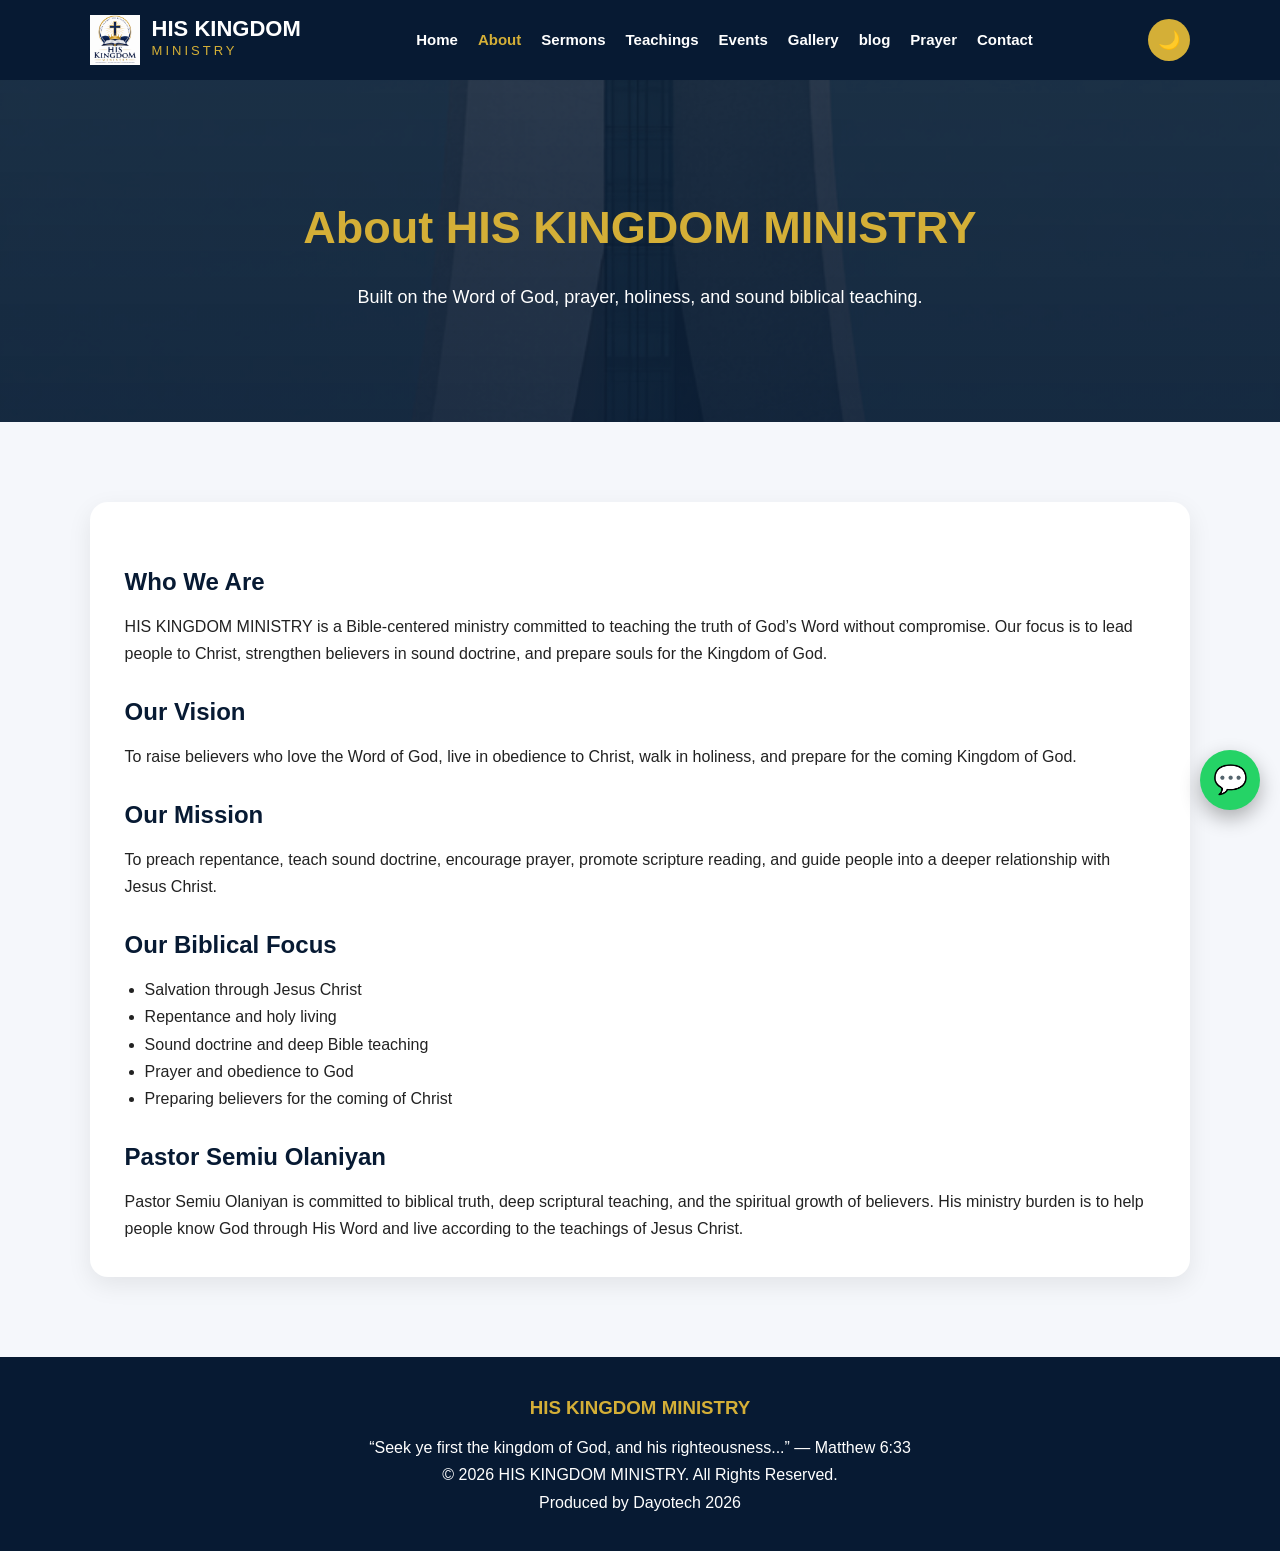
==== about.html @ 7446a450 "first commit for my church" ====
<!DOCTYPE html>
<html lang="en">
<head>
  <meta charset="UTF-8">
  <meta name="viewport" content="width=device-width, initial-scale=1.0">
  <title>About Us | HIS KINGDOM MINISTRY</title>
   <link rel="icon" type="image/png" href="favicon.png">
   <link rel="stylesheet" href="style.css" />
</head>
<body>
  <div id="loader">
  <div class="loader-content">
    <img src="logo.png" alt="Logo">
    <div class="spinner"></div>
  </div>
</div>

<header class="header">
 <div class="logo">
  <img src="logo.png" alt="HIS KINGDOM MINISTRY Logo">

  <div class="logo-text">
    <h1>HIS KINGDOM</h1>
    <p>MINISTRY</p>
  </div>
</div>  

 

  <nav class="nav" id="navMenu">
    <a href="index.html">Home</a>
    <a href="about.html" class="active">About</a>
    <a href="sermons.html">Sermons</a>
    <a href="teachings.html">Teachings</a>
    <a href="events.html">Events</a>
    <a href="gallery.html">Gallery</a>
    <a href="blog.html">blog</a>
    <a href="prayer.html">Prayer</a>
    <a href="contact.html">Contact</a>
  </nav>
  <button class="dark-btn" onclick="toggleDarkMode()">🌙</button>

  <button class="menu-btn" onclick="toggleMenu()">☰</button>
</header>

<section class="page-hero">
  <h2>About HIS KINGDOM MINISTRY</h2>
  <p>Built on the Word of God, prayer, holiness, and sound biblical teaching.</p>
</section>

<section class="section">
  <div class="container text-page">
    <h2>Who We Are</h2>
    <p>
      HIS KINGDOM MINISTRY is a Bible-centered ministry committed to teaching the truth
      of God’s Word without compromise. Our focus is to lead people to Christ, strengthen
      believers in sound doctrine, and prepare souls for the Kingdom of God.
    </p>

    <h2>Our Vision</h2>
    <p>
      To raise believers who love the Word of God, live in obedience to Christ,
      walk in holiness, and prepare for the coming Kingdom of God.
    </p>

    <h2>Our Mission</h2>
    <p>
      To preach repentance, teach sound doctrine, encourage prayer, promote scripture reading,
      and guide people into a deeper relationship with Jesus Christ.
    </p>

    <h2>Our Biblical Focus</h2>
    <ul>
      <li>Salvation through Jesus Christ</li>
      <li>Repentance and holy living</li>
      <li>Sound doctrine and deep Bible teaching</li>
      <li>Prayer and obedience to God</li>
      <li>Preparing believers for the coming of Christ</li>
    </ul>

    <h2>Pastor Semiu Olaniyan</h2>
    <p>
      Pastor Semiu Olaniyan is committed to biblical truth, deep scriptural teaching,
      and the spiritual growth of believers. His ministry burden is to help people
      know God through His Word and live according to the teachings of Jesus Christ.
    </p>
  </div>
</section>

<footer class="footer">
  <h3>HIS KINGDOM MINISTRY</h3>
  <p>“Seek ye first the kingdom of God, and his righteousness...” — Matthew 6:33</p>
  <p>© 2026 HIS KINGDOM MINISTRY. All Rights Reserved.</p>
  <p>Produced by Dayotech 2026</p>
</footer>

<button class="top-btn" onclick="scrollToTop()">↑</button>
<script src="script.js"></script>
<a href="https://wa.me/2348034254032" class="whatsapp-float" target="_blank">
  💬
</a>
</body>
</html>
---- style.css ----
* {
  margin: 0;
  padding: 0;
  box-sizing: border-box;
}

body {
  font-family: Arial, sans-serif;
  background: #f5f7fb;
  color: #222;
  line-height: 1.7;
}

a {
  text-decoration: none;
}

.header {
  width: 100%;
  background: #071a33;
  color: #fff;
  display: flex;
  justify-content: space-between;
  align-items: center;
  padding: 15px 7%;
  position: sticky;
  top: 0;
  z-index: 1000;
}

 .logo {
  display: flex;
  align-items: center;
  gap: 12px;
}

.logo img {
  width: 65px;
  height: 65px;
  object-fit: contain;
}

.logo-text h1 {
  font-size: 22px;
  line-height: 1;
  color: #fff;
}

.logo-text p {
  font-size: 13px;
  color: #d4af37;
  letter-spacing: 3px;
}


.logo h1 {
  font-size: 22px;
  line-height: 1;
}

.logo p {
  font-size: 13px;
  color: #d4af37;
  letter-spacing: 3px;
}

.nav {
  display: flex;
  align-items: center;
  gap: 20px;
}

.nav a {
  color: #fff;
  font-weight: bold;
  font-size: 15px;
  transition: 0.3s;
}

.nav a:hover,
.nav a.active {
  color: #d4af37;
}

.menu-btn {
  display: none;
  background: #d4af37;
  color: #071a33;
  border: none;
  padding: 8px 12px;
  font-size: 24px;
  border-radius: 6px;
  cursor: pointer;
}

.hero {
  min-height: 88vh;
  background:
    linear-gradient(rgba(7, 26, 51, 0.8), rgba(7, 26, 51, 0.9)),
    url("images/church-bg.jpg");
  background-size: cover;
  background-position: center;
}

.hero-overlay {
  min-height: 88vh;
  display: flex;
  align-items: center;
  padding: 0 7%;
}

.hero-content {
  max-width: 750px;
  color: #fff;
}

.small-title {
  color: #d4af37;
  font-weight: bold;
  text-transform: uppercase;
  letter-spacing: 2px;
}

.hero-content h2 {
  font-size: 52px;
  margin: 20px 0;
  line-height: 1.2;
}

.hero-content p {
  font-size: 19px;
  margin-bottom: 25px;
}

.btn {
  display: inline-block;
  padding: 13px 22px;
  border-radius: 30px;
  font-weight: bold;
  margin: 5px;
  transition: 0.3s;
}

.primary-btn {
  background: #d4af37;
  color: #071a33;
}

.secondary-btn {
  border: 2px solid #d4af37;
  color: #fff;
}

.primary-btn:hover,
.secondary-btn:hover {
  transform: translateY(-3px);
}

.section {
  padding: 80px 7%;
}

.container {
  max-width: 1200px;
  margin: auto;
}

.section-title {
  text-align: center;
  margin-bottom: 45px;
}

.section-title span {
  color: #d4af37;
  font-weight: bold;
  text-transform: uppercase;
}

.section-title h2 {
  color: #071a33;
  font-size: 36px;
  margin-top: 10px;
}

.section-title.light h2 {
  color: #fff;
}

.welcome-grid,
.contact-grid {
  display: grid;
  grid-template-columns: 2fr 1fr;
  gap: 30px;
}

.welcome-text,
.pastor-card,
.contact-card,
.teaching-card,
.program-card,
.sermon-box,
.prayer-box {
  background: #fff;
  padding: 30px;
  border-radius: 18px;
  box-shadow: 0 8px 25px rgba(0,0,0,0.08);
}

.welcome-text h3,
.pastor-card h3,
.contact-card h3,
.teaching-card h3 {
  color: #071a33;
  margin-bottom: 12px;
}

.pastor-card {
  text-align: center;
}



.programs,
.sermons {
  background: #071a33;
}

.program-grid,
.teaching-grid {
  display: grid;
  grid-template-columns: repeat(3, 1fr);
  gap: 25px;
}

.teaching-grid {
  grid-template-columns: repeat(4, 1fr);
}

.program-card {
  text-align: center;
  border-top: 5px solid #d4af37;
}

.program-card h3 {
  color: #071a33;
  margin-bottom: 8px;
}

.program-card strong {
  color: #d4af37;
  font-size: 18px;
}

.teaching-card {
  transition: 0.3s;
}

.teaching-card:hover {
  transform: translateY(-8px);
}

.sermon-box {
  text-align: center;
  max-width: 750px;
  margin: auto;
}

.prayer {
  background: #f1efe7;
}

.prayer-box {
  text-align: center;
}

.prayer-box h2 {
  color: #071a33;
  font-size: 35px;
}

.social-links {
  display: flex;
  flex-wrap: wrap;
  gap: 10px;
}

.social-links a {
  background: #071a33;
  color: #fff;
  padding: 10px 15px;
  border-radius: 25px;
  font-weight: bold;
}

.social-links a:hover {
  background: #d4af37;
  color: #071a33;
}

.footer {
  background: #071a33;
  color: #fff;
  text-align: center;
  padding: 35px 7%;
}

.footer h3 {
  color: #d4af37;
  margin-bottom: 10px;
}

.top-btn {
  position: fixed;
  right: 20px;
  bottom: 25px;
  background: #d4af37;
  color: #071a33;
  border: none;
  width: 45px;
  height: 45px;
  border-radius: 50%;
  font-size: 22px;
  cursor: pointer;
  display: none;
}

/* TABLET */
@media (max-width: 992px) {
  .program-grid,
  .teaching-grid,
  .welcome-grid,
  .contact-grid {
    grid-template-columns: 1fr 1fr;
  }

  .hero-content h2 {
    font-size: 42px;
  }
}

/* MOBILE */
@media (max-width: 768px) {
  .header {
    padding: 15px 5%;
  }

  .menu-btn {
    display: block;
  }

  .nav {
    position: absolute;
    top: 75px;
    right: 5%;
    width: 240px;
    background: #071a33;
    flex-direction: column;
    align-items: flex-start;
    padding: 20px;
    border-radius: 12px;
    display: none;
    box-shadow: 0 10px 30px rgba(0,0,0,0.3);
  }

  .nav.show {
    display: flex;
  }

  .hero-content h2 {
    font-size: 34px;
  }

  .hero-content p {
    font-size: 16px;
  }

  .section {
    padding: 60px 5%;
  }

  .program-grid,
  .teaching-grid,
  .welcome-grid,
  .contact-grid {
    grid-template-columns: 1fr;
  }

  .section-title h2 {
    font-size: 28px;
  }

  .logo h1 {
    font-size: 18px;
  }
}
.logo img {
  width: 50px;
  height: 50px;
}

/* SMALL PHONES */
@media (max-width: 480px) {
  .hero-content h2 {
    font-size: 29px;
  }

  .btn {
    display: block;
    text-align: center;
    width: 100%;
  }

  .nav {
    width: 90%;
    right: 5%;
  }
}

/* INNER PAGES */
.page-hero {
  background: linear-gradient(rgba(7, 26, 51, 0.85), rgba(7, 26, 51, 0.9)),
              url("images/church-bg.jpg");
  background-size: cover;
  background-position: center;
  color: #fff;
  text-align: center;
  padding: 110px 7%;
}

.page-hero h2 {
  font-size: 45px;
  margin-bottom: 15px;
  color: #d4af37;
}

.page-hero p {
  max-width: 750px;
  margin: auto;
  font-size: 18px;
}

.text-page {
  background: #fff;
  padding: 35px;
  border-radius: 18px;
  box-shadow: 0 8px 25px rgba(0,0,0,0.08);
}

.text-page h2 {
  color: #071a33;
  margin: 25px 0 10px;
}

.text-page ul {
  margin-left: 20px;
}

.card-grid {
  display: grid;
  grid-template-columns: repeat(3, 1fr);
  gap: 25px;
}

.info-card,
.event-card {
  background: #fff;
  padding: 30px;
  border-radius: 18px;
  box-shadow: 0 8px 25px rgba(0,0,0,0.08);
  border-top: 5px solid #d4af37;
}

.info-card h3,
.event-card h3 {
  color: #071a33;
  margin-bottom: 12px;
}

.small-btn {
  display: inline-block;
  margin-top: 15px;
  background: #071a33;
  color: #fff;
  padding: 10px 18px;
  border-radius: 25px;
}

.event-list {
  display: grid;
  gap: 25px;
}

.gallery-grid {
  display: grid;
  grid-template-columns: repeat(3, 1fr);
  gap: 25px;
}

 .gallery-item {
  overflow: hidden;
  border-radius: 18px;
  box-shadow: 0 8px 25px rgba(0,0,0,0.1);
  position: relative;
}

.gallery-item img {
  width: 100%;
  height: 250px;
  object-fit: cover;
  display: block;
  transition: 0.4s ease;
}

.gallery-item:hover img {
  transform: scale(1.08);
}

.form-container {
  max-width: 750px;
}

.main-form {
  display: flex;
  flex-direction: column;
  gap: 12px;
}

.main-form label {
  font-weight: bold;
  color: #071a33;
}

.main-form input,
.main-form textarea {
  width: 100%;
  padding: 14px;
  border: 1px solid #ddd;
  border-radius: 10px;
  font-size: 15px;
  outline: none;
}

.main-form input:focus,
.main-form textarea:focus {
  border-color: #d4af37;
}

.form-btn {
  background: #d4af37;
  color: #071a33;
  border: none;
  padding: 14px;
  border-radius: 30px;
  font-weight: bold;
  cursor: pointer;
  margin-top: 10px;
}

.form-btn:hover {
  background: #071a33;
  color: #fff;
}

.contact-social {
  margin-top: 20px;
}

/* RESPONSIVE INNER PAGES */
@media (max-width: 992px) {
  .card-grid,
  .gallery-grid {
    grid-template-columns: repeat(2, 1fr);
  }

  .page-hero h2 {
    font-size: 36px;
  }
}

@media (max-width: 768px) {
  .card-grid,
  .gallery-grid {
    grid-template-columns: 1fr;
  }

  .page-hero {
    padding: 80px 5%;
  }

  .page-hero h2 {
    font-size: 30px;
  }

  .page-hero p {
    font-size: 16px;
  }

  .text-page {
    padding: 25px;
  }
}

.whatsapp-float {
  position: fixed;
  bottom: 90px;
  right: 20px;
  width: 60px;
  height: 60px;
  background: #25d366;
  color: #fff;
  border-radius: 50%;
  display: flex;
  align-items: center;
  justify-content: center;
  font-size: 28px;
  text-decoration: none;
  z-index: 1000;
  box-shadow: 0 8px 20px rgba(0,0,0,0.3);
  transition: 0.3s;
}

.whatsapp-float:hover {
  transform: scale(1.1);
}

.fade-up {
  opacity: 0;
  transform: translateY(40px);
  transition: all 1s ease;
}

.fade-up.show {
  opacity: 1;
  transform: translateY(0);
}

.dark-btn {
  background: #d4af37;
  border: none;
  color: #071a33;
  width: 42px;
  height: 42px;
  border-radius: 50%;
  cursor: pointer;
  font-size: 18px;
}

body.dark-mode {
  background: #111;
  color: #eee;
}

body.dark-mode .section,
body.dark-mode .welcome-text,
body.dark-mode .pastor-card,
body.dark-mode .contact-card,
body.dark-mode .teaching-card,
body.dark-mode .info-card,
body.dark-mode .event-card,
body.dark-mode .text-page,
body.dark-mode .program-card,
body.dark-mode .main-form {
  background: #1d1d1d;
  color: #eee;
}

body.dark-mode h1,
body.dark-mode h2,
body.dark-mode h3 {
  color: #d4af37;
}

#loader {
  position: fixed;
  width: 100%;
  height: 100vh;
  background: #071a33;
  z-index: 99999;
  display: flex;
  justify-content: center;
  align-items: center;
}

.loader-content {
  text-align: center;
}

.loader-content img {
  width: 120px;
  margin-bottom: 20px;
}

.spinner {
  width: 50px;
  height: 50px;
  border: 5px solid rgba(255,255,255,0.2);
  border-top: 5px solid #d4af37;
  border-radius: 50%;
  animation: spin 1s linear infinite;
  margin: auto;
}

@keyframes spin {
  100% {
    transform: rotate(360deg);
  }
}

.footer-logo {
  width: 90px;
  margin-bottom: 15px;
}

/* BLOG PAGE */
.blog-grid {
  display: grid;
  grid-template-columns: repeat(3, 1fr);
  gap: 25px;
}

.blog-card {
  background: #fff;
  border-radius: 18px;
  overflow: hidden;
  box-shadow: 0 8px 25px rgba(0,0,0,0.08);
  transition: 0.3s;
}

.blog-card:hover {
  transform: translateY(-8px);
}

.blog-card img {
  width: 100%;
  height: 220px;
  object-fit: cover;
  display: block;
}

.blog-content {
  padding: 25px;
}

.blog-content span {
  color: #d4af37;
  font-weight: bold;
  text-transform: uppercase;
  font-size: 13px;
}

.blog-content h3 {
  color: #071a33;
  margin: 12px 0;
}

.post-container {
  max-width: 900px;
  background: #fff;
  padding: 35px;
  border-radius: 18px;
  box-shadow: 0 8px 25px rgba(0,0,0,0.08);
}

.post-image {
  width: 100%;
  height: 420px;
  object-fit: cover;
  border-radius: 18px;
  margin-bottom: 25px;
}

.post-date {
  color: #777;
  margin-bottom: 20px;
  font-size: 14px;
}

.post-container h2 {
  color: #071a33;
  margin: 25px 0 10px;
}

.post-container p {
  margin-bottom: 15px;
}

.post-container ul {
  margin-left: 25px;
  margin-bottom: 20px;
}

.post-container blockquote {
  background: #f1efe7;
  border-left: 5px solid #d4af37;
  padding: 20px;
  margin: 25px 0;
  font-weight: bold;
  color: #071a33;
}

/* DARK MODE BLOG SUPPORT */
body.dark-mode .blog-card,
body.dark-mode .post-container {
  background: #1d1d1d;
  color: #eee;
}

body.dark-mode .blog-content h3,
body.dark-mode .post-container h2 {
  color: #d4af37;
}

body.dark-mode .post-container blockquote {
  background: #111;
  color: #eee;
}

/* RESPONSIVE BLOG */
@media (max-width: 992px) {
  .blog-grid {
    grid-template-columns: repeat(2, 1fr);
  }

  .post-image {
    height: 320px;
  }
}

@media (max-width: 768px) {
  .blog-grid {
    grid-template-columns: 1fr;
  }

  .post-container {
    padding: 25px;
  }

  .post-image {
    height: 240px;
  }
}

.pastor-image {
  width: 160px;
  height: 160px;
  border-radius: 50%;
  object-fit: cover;
  border: 5px solid #d4af37;
  margin-bottom: 20px;
}
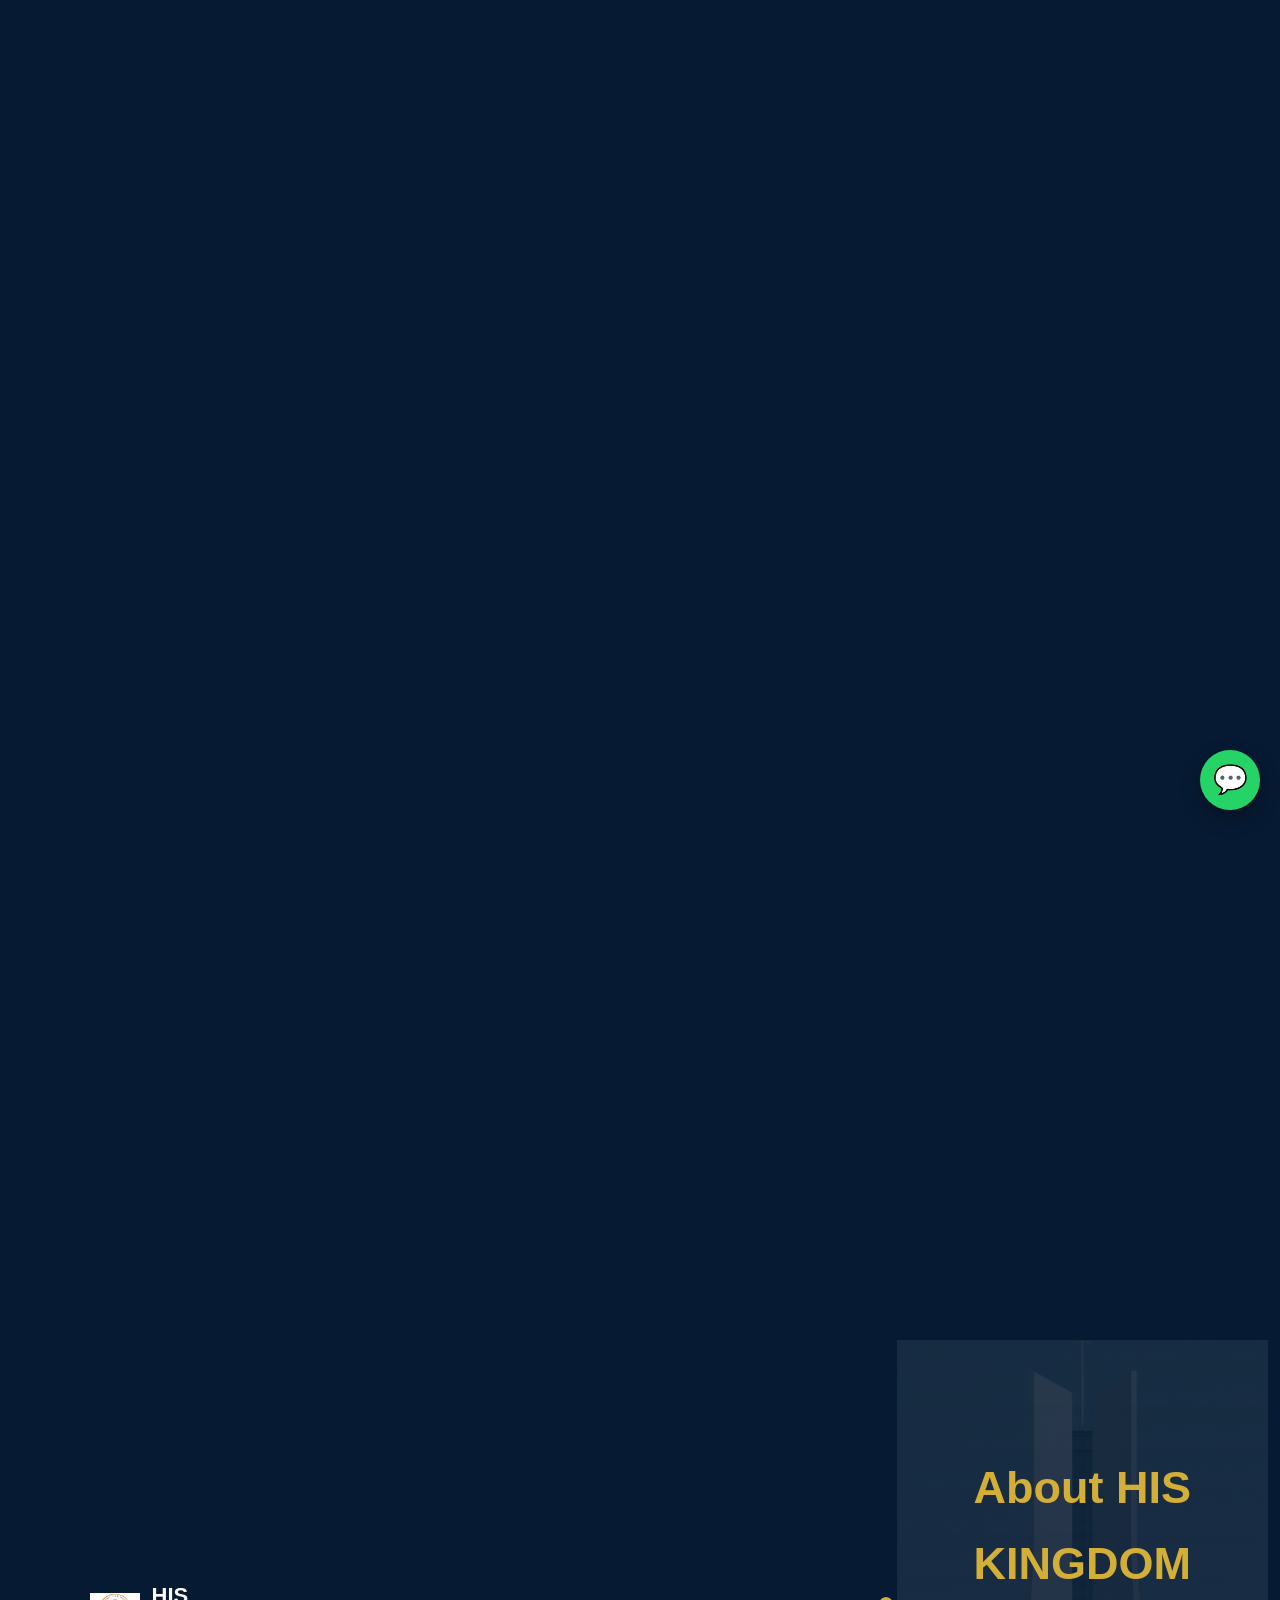
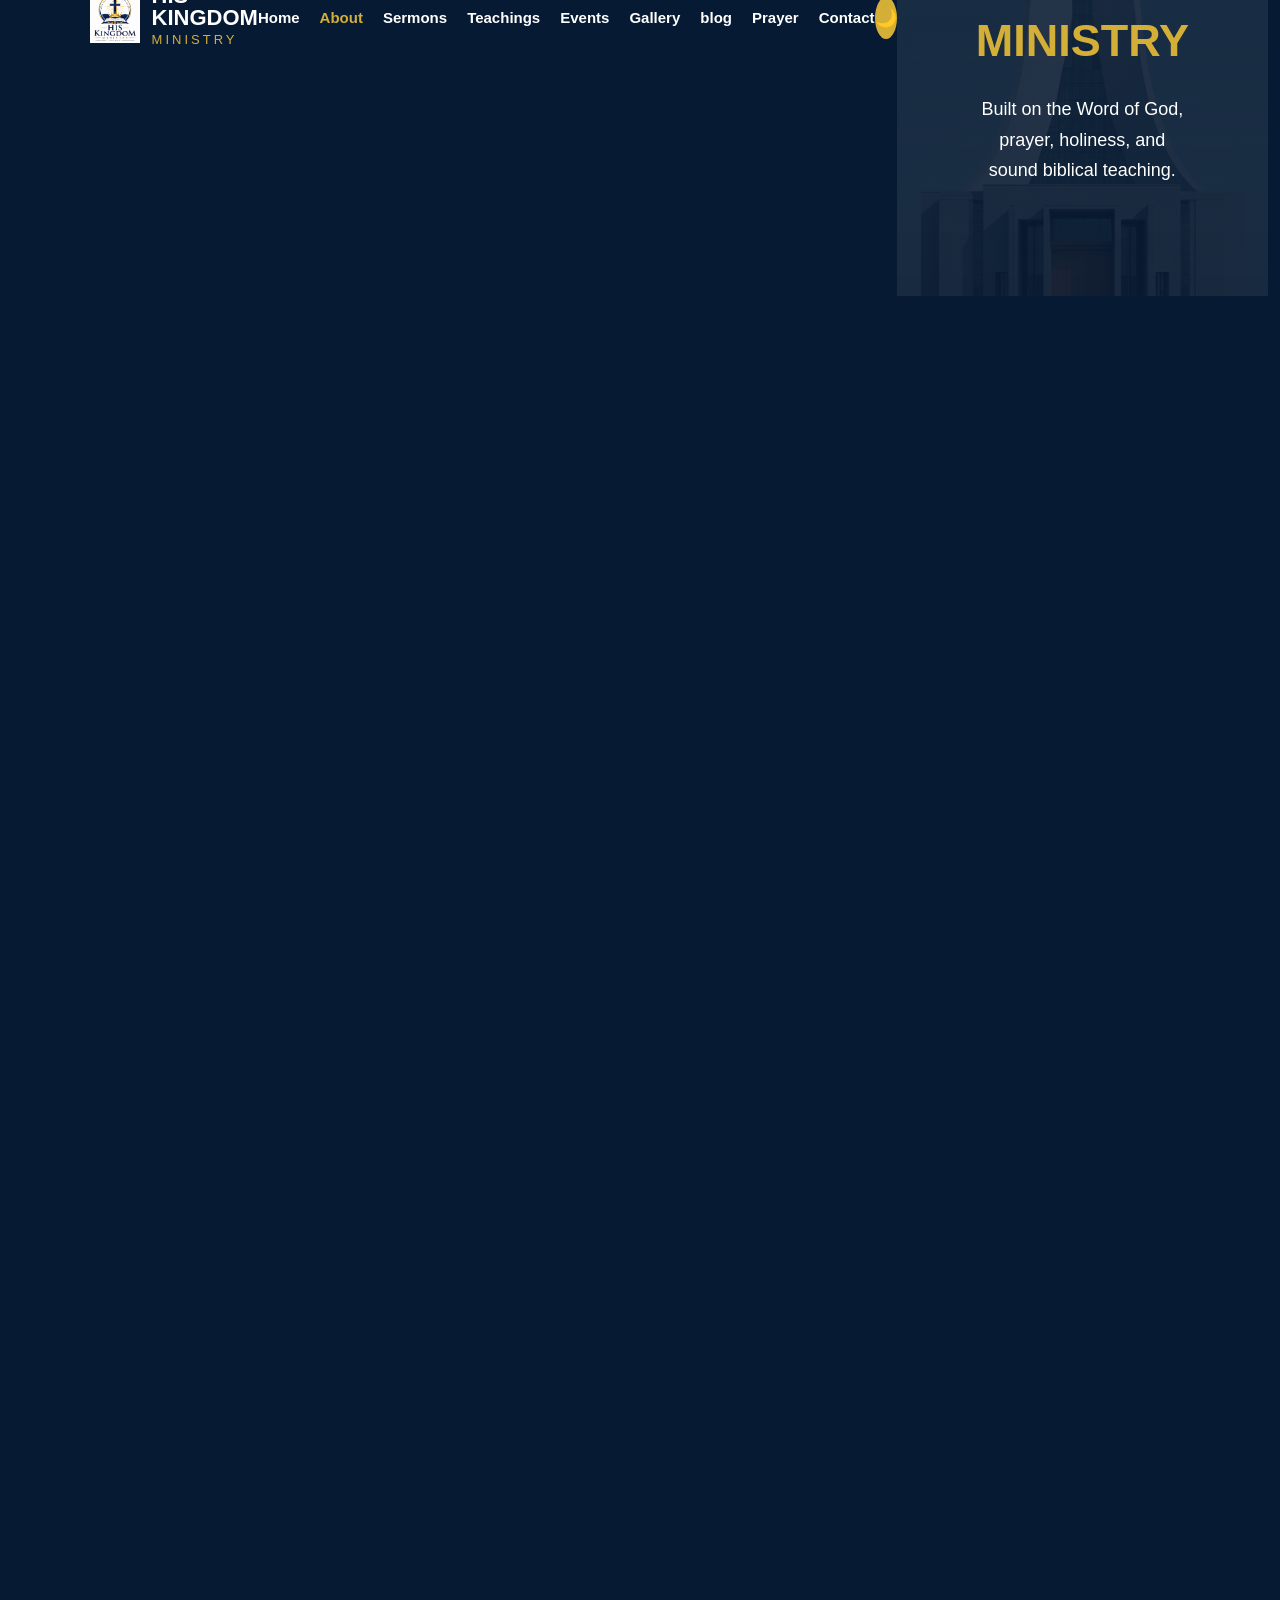
==== commit fc781baa: "adjusting menu on mobile" ====
--- a/about.html
+++ b/about.html
@@ -40,8 +40,9 @@
   </nav>
   <button class="dark-btn" onclick="toggleDarkMode()">🌙</button>
 
-  <button class="menu-btn" onclick="toggleMenu()">☰</button>
-</header>
+   <button class="menu-btn" id="menuBtn" type="button" aria-label="Open menu">
+  ☰
+</button>
 
 <section class="page-hero">
   <h2>About HIS KINGDOM MINISTRY</h2>
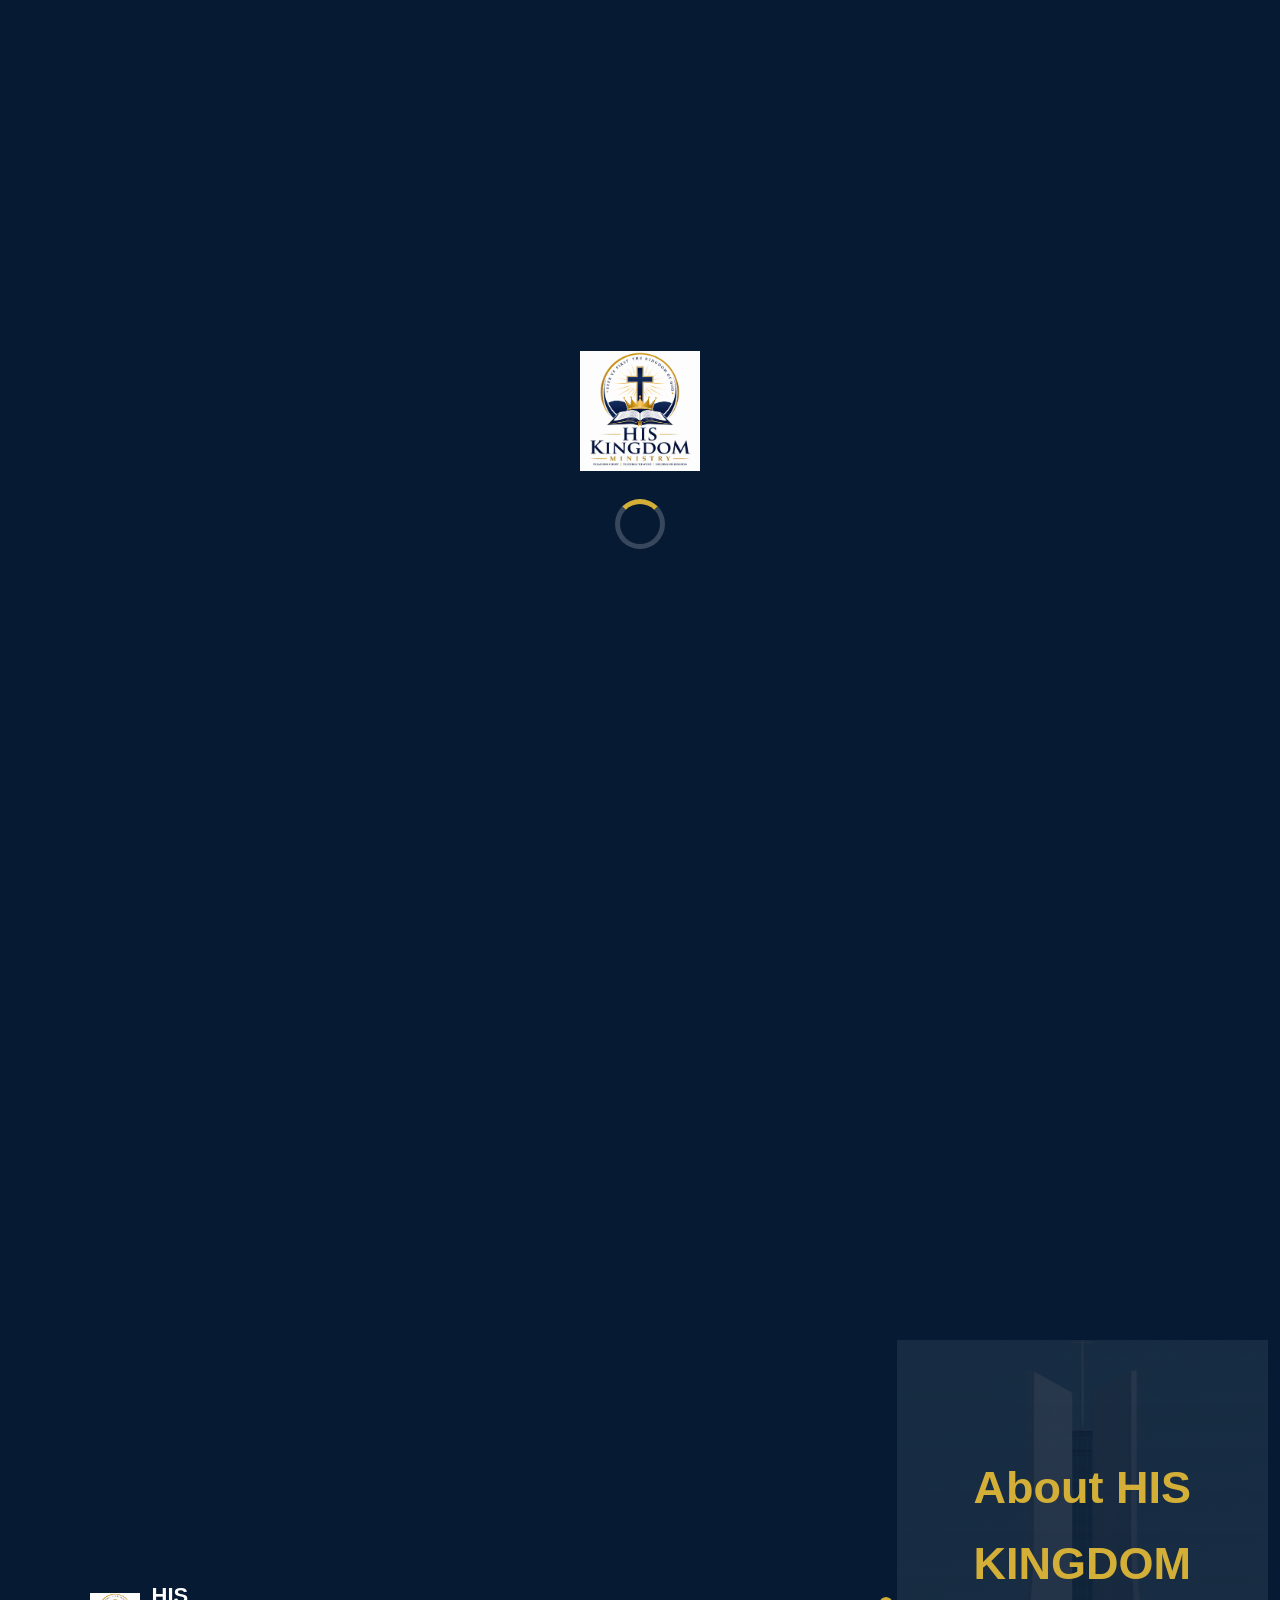
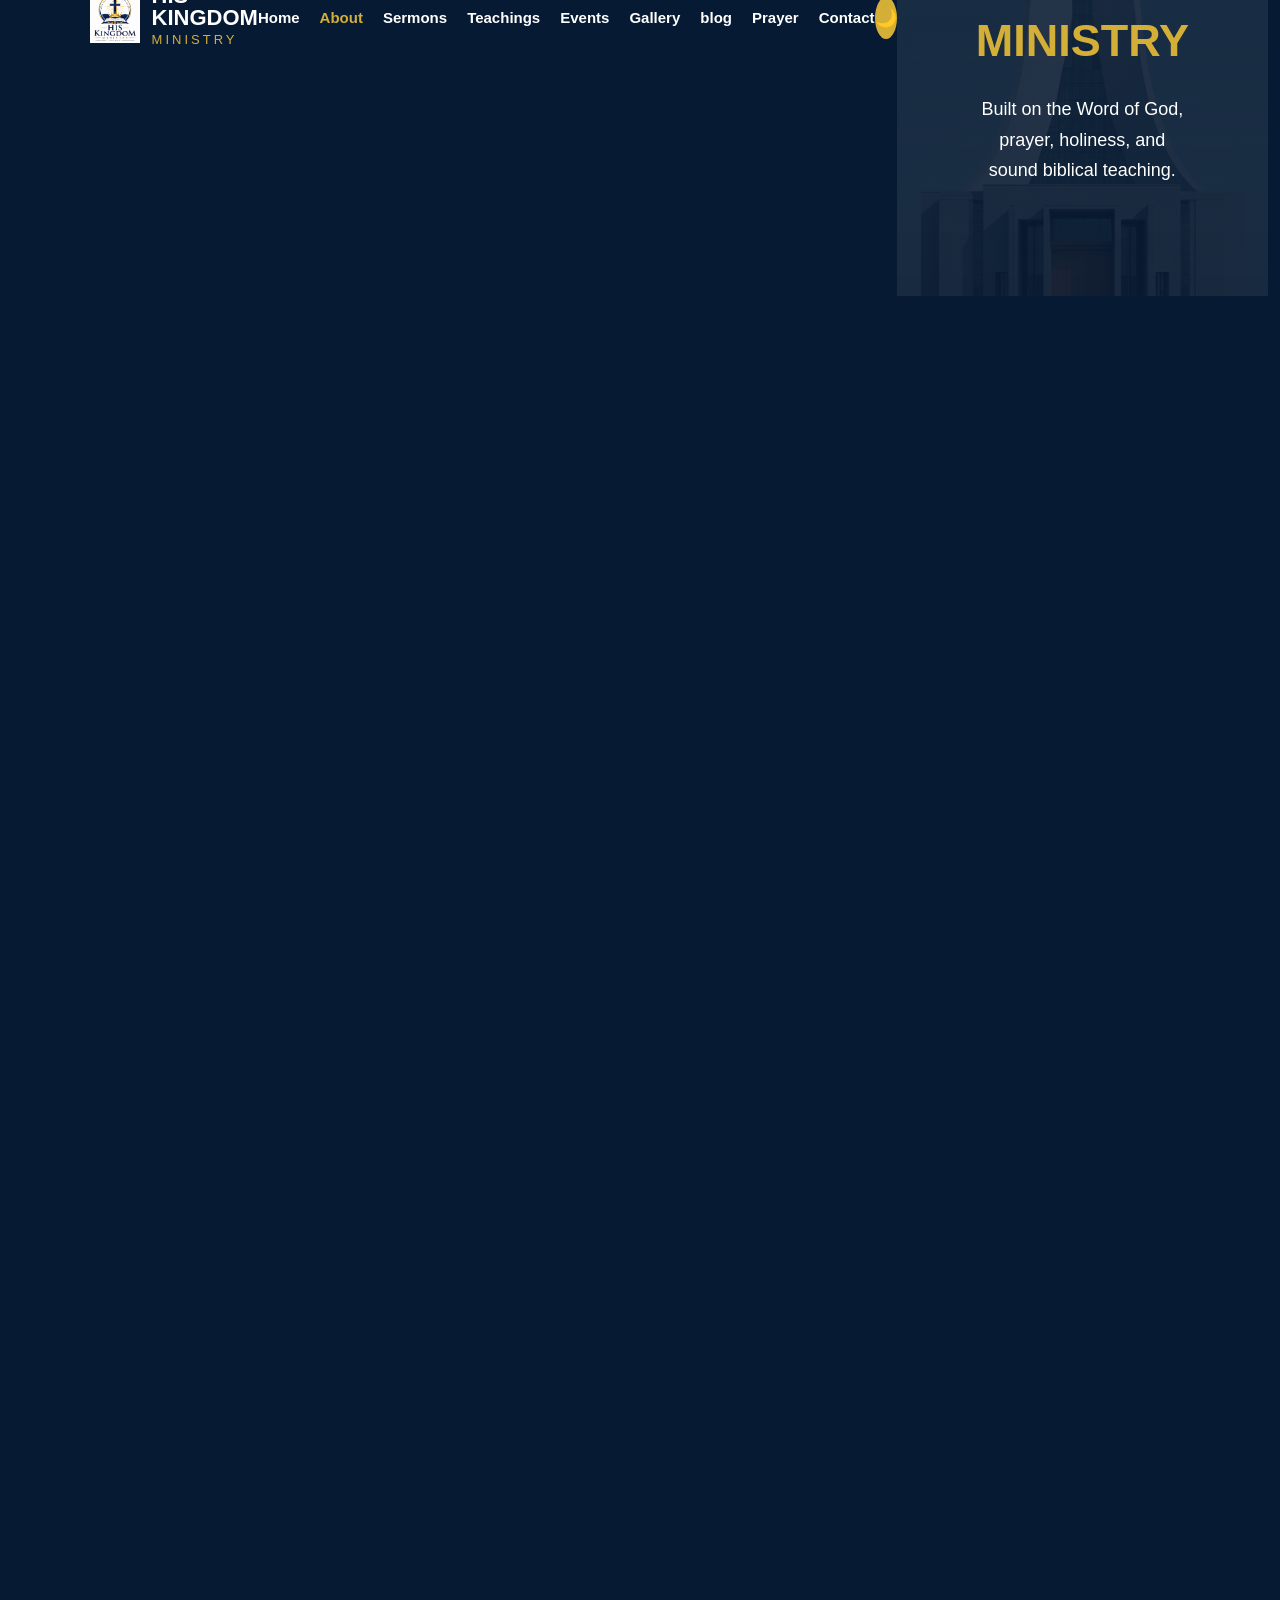
==== commit 16702d67: "additional to css and js" ====
--- a/about.html
+++ b/about.html
@@ -88,9 +88,35 @@
   </div>
 </section>
 
-<footer class="footer">
+ <footer class="footer">
+  <img src="logo.png" alt="HIS KINGDOM MINISTRY Logo" class="footer-logo">
+
   <h3>HIS KINGDOM MINISTRY</h3>
-  <p>“Seek ye first the kingdom of God, and his righteousness...” — Matthew 6:33</p>
+
+  <p>
+    “Seek ye first the kingdom of God, and his righteousness...” — Matthew 6:33
+  </p>
+
+  <div class="footer-links">
+    <a href="index.html">Home</a>
+    <a href="about.html">About</a>
+    <a href="sermons.html">Sermons</a>
+    <a href="teachings.html">Teachings</a>
+    <a href="events.html">Events</a>
+    <a href="gallery.html">Gallery</a>
+    <a href="blog.html">Blog</a>
+    <a href="prayer.html">Prayer</a>
+    <a href="contact.html">Contact</a>
+  </div>
+
+  <div class="footer-social">
+    <a href="#">Facebook</a>
+    <a href="#">YouTube</a>
+    <a href="#">TikTok</a>
+    <a href="#">Instagram</a>
+    <a href="https://wa.me/2348034254032">WhatsApp</a>
+  </div>
+
   <p>© 2026 HIS KINGDOM MINISTRY. All Rights Reserved.</p>
   <p>Produced by Dayotech 2026</p>
 </footer>
--- a/style.css
+++ b/style.css
@@ -847,4 +847,50 @@
   object-fit: cover;
   border: 5px solid #d4af37;
   margin-bottom: 20px;
+}
+
+.footer-logo {
+  width: 90px;
+  height: 90px;
+  object-fit: contain;
+  margin-bottom: 15px;
+}
+
+.footer-links,
+.footer-social {
+  display: flex;
+  justify-content: center;
+  flex-wrap: wrap;
+  gap: 12px;
+  margin: 20px 0;
+}
+
+.footer-links a,
+.footer-social a {
+  color: #fff;
+  border: 1px solid rgba(212, 175, 55, 0.5);
+  padding: 8px 14px;
+  border-radius: 25px;
+  transition: 0.3s;
+  font-size: 14px;
+}
+
+.footer-links a:hover,
+.footer-social a:hover {
+  background: #d4af37;
+  color: #071a33;
+}
+
+@media (max-width: 768px) {
+  .footer-links,
+  .footer-social {
+    flex-direction: column;
+    align-items: center;
+  }
+
+  .footer-links a,
+  .footer-social a {
+    width: 85%;
+    text-align: center;
+  }
 }
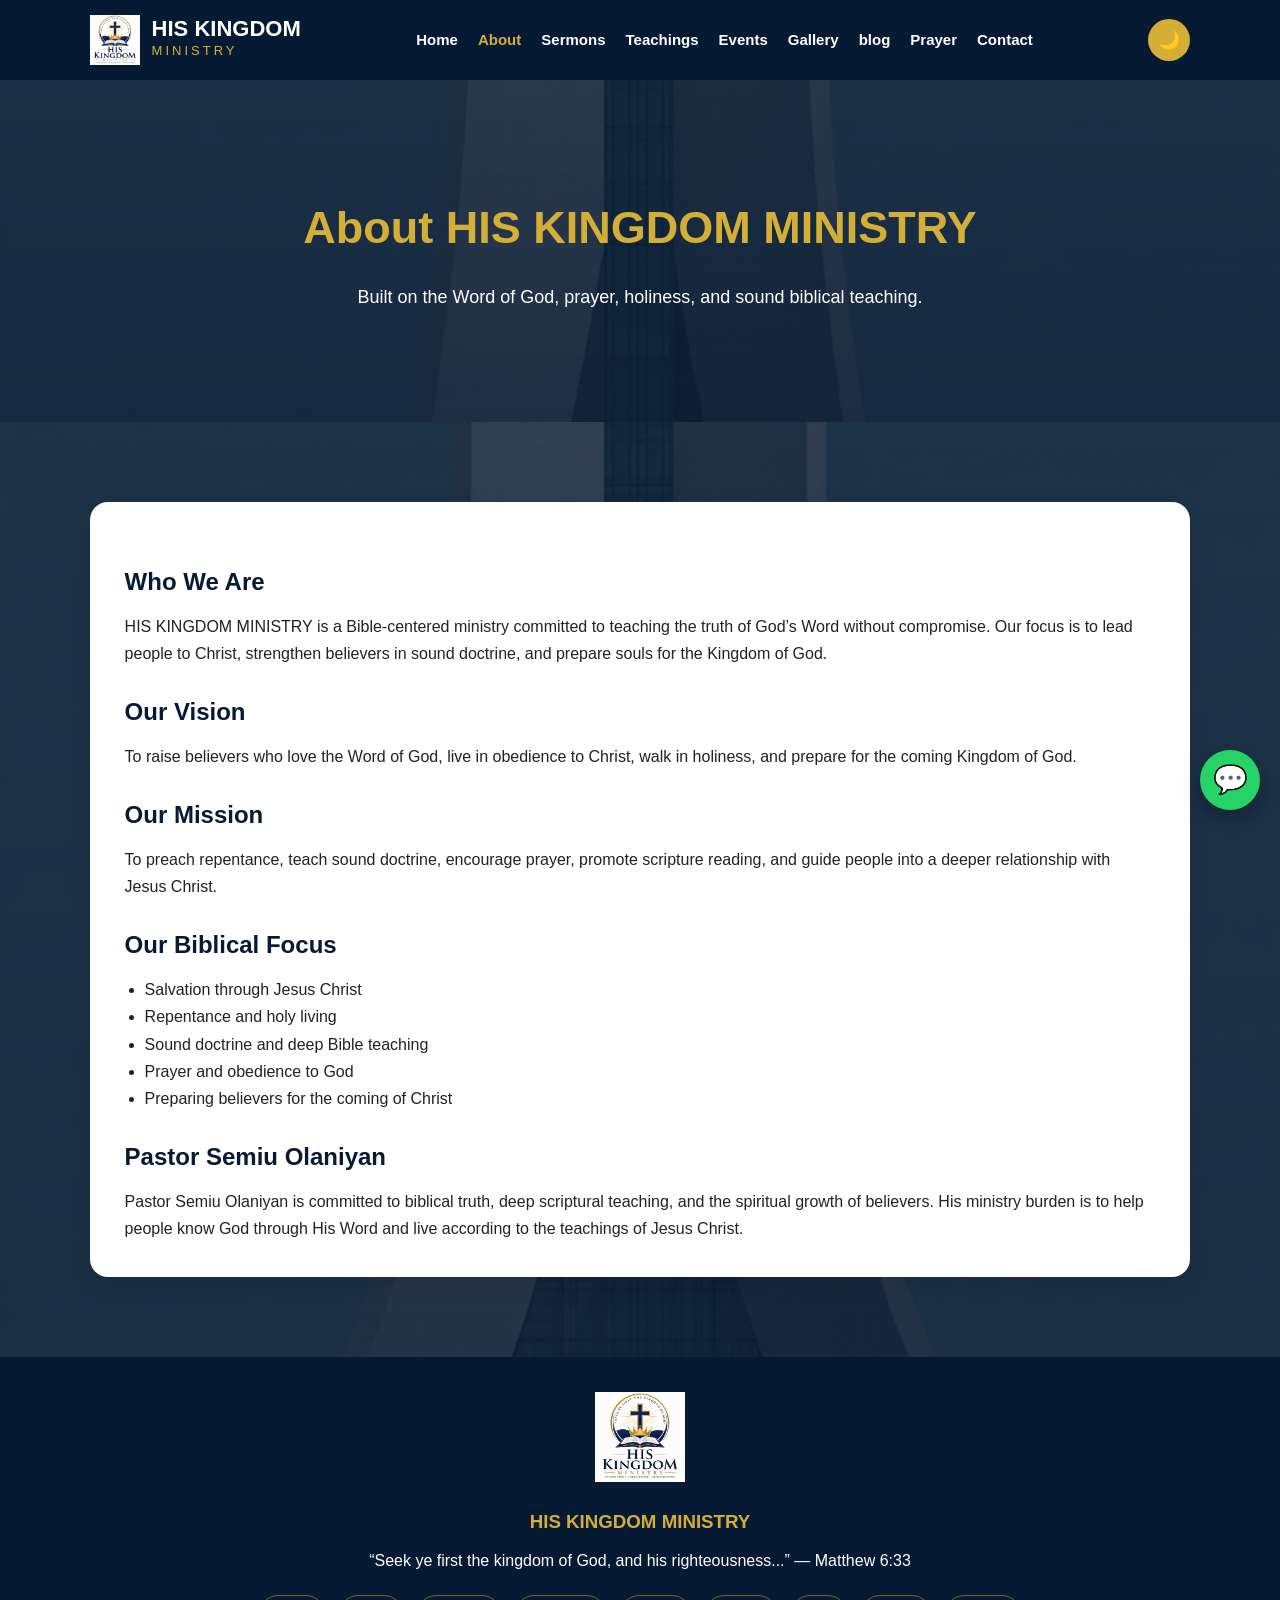
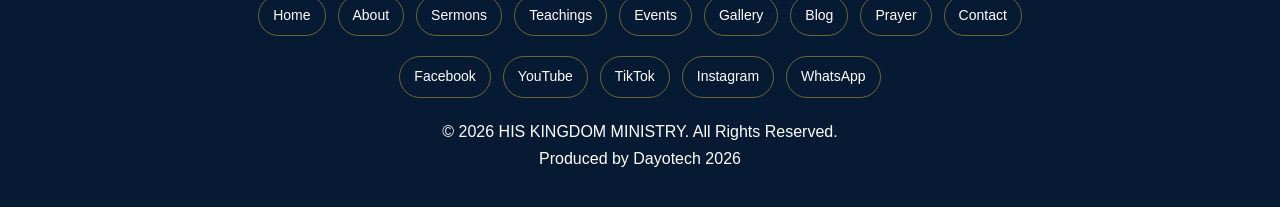
==== commit 78b2b081: "closed the header in all pages" ====
--- a/about.html
+++ b/about.html
@@ -40,9 +40,14 @@
   </nav>
   <button class="dark-btn" onclick="toggleDarkMode()">🌙</button>
 
-   <button class="menu-btn" id="menuBtn" type="button" aria-label="Open menu">
+    <button class="menu-btn" id="menuBtn" type="button" aria-label="Open menu">
   ☰
 </button>
+
+</header>
+
+<!-- HERO -->
+<section class="hero">
 
 <section class="page-hero">
   <h2>About HIS KINGDOM MINISTRY</h2>
